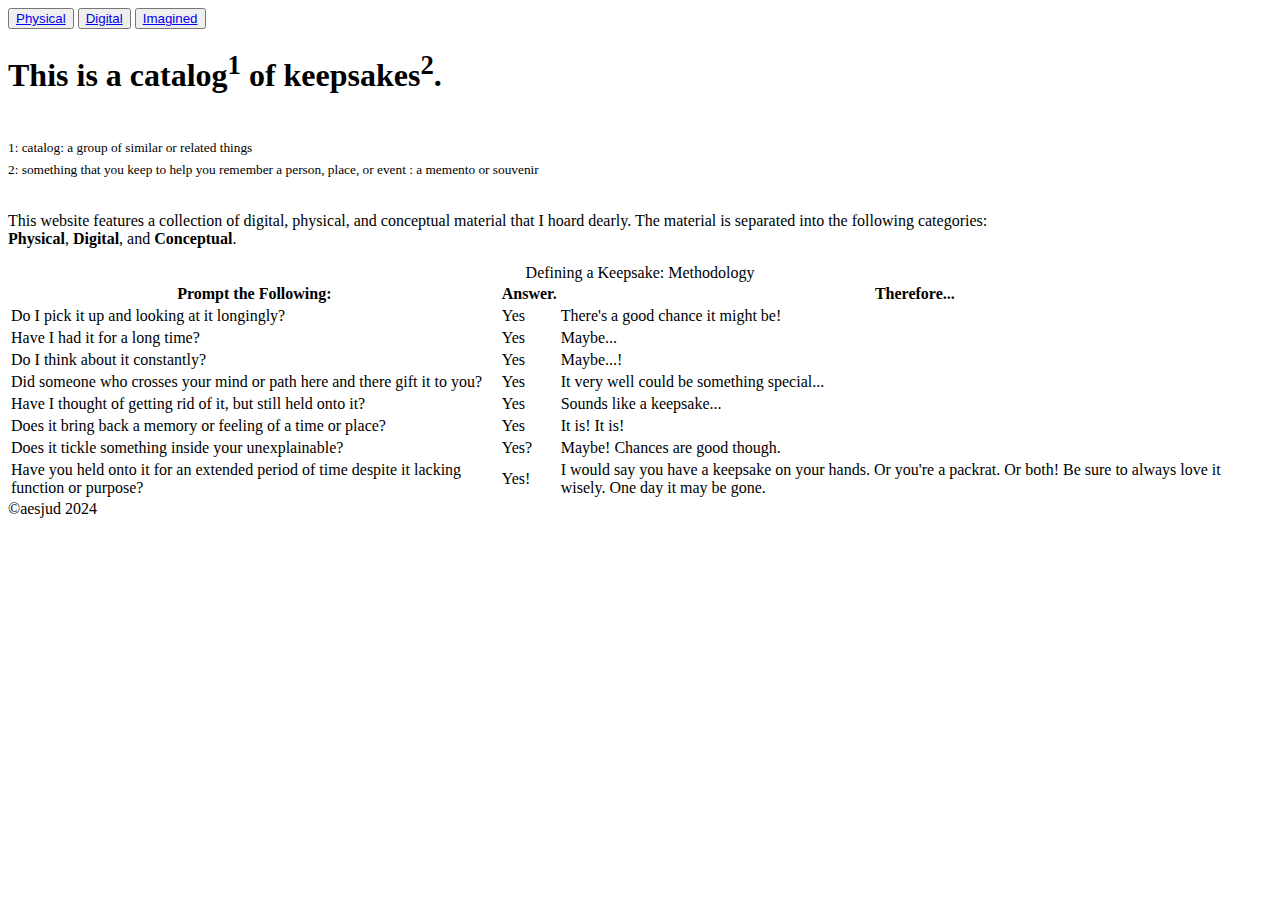
==== index.html @ 071fb3b2 "Update index.html" ====
<!doctype html>
<html lang="en">
    <head>
        <meta charset="UTF-8">
        <title>This is a catalog of keepsakes</title>
        <link rel="stylesheet" type="MyStyle.css">
    </head>

    <body>
        <nav>
            <button class="menulink"><a href="file:///Users/altar/Desktop/PRATTMSIS/Fall2024/Information_Technology/MyWebsite/Pages/people.html" target="_blank">Physical</a></button>
            <button class="menulink"><a href="file:///Users/altar/Desktop/PRATTMSIS/Fall2024/Information_Technology/MyWebsite/Pages/objects.html" target="_blank">Digital</a></button>
            <button class="menulink"><a href="file:///Users/altar/Desktop/PRATTMSIS/Fall2024/Information_Technology/MyWebsite/Pages/spaces.html" target="_blank">Imagined</a></button>
        </nav>
        <h1 id="HomepageTitle">
            This is a catalog<sup>1</sup> of keepsakes<sup>2</sup>.
        </h1>
        <p id="homepage1">
            <br><sub>1: catalog: a group of similar or related things</sub>
            <br><sub>2: something that you keep to help you remember a person, place, or event : a memento or souvenir</sub>      
        </p>

        <p><br>This website features a collection of digital, physical, and conceptual material that I hoard dearly.
            The material is separated into the following categories: <br><strong>Physical</strong>, <strong>Digital</strong>, and <strong>Conceptual</strong>.
    
    
        </p>
            <table id="table">
                <caption>
                    Defining a Keepsake: Methodology
                </caption>
                <tr>
                    <th>Prompt the Following:</th>
                    <th>Answer.</th>
                    <th>Therefore...</th>
                </tr>
                <tr>
                    <td>Do I pick it up and looking at it longingly?</td>
                    <td>Yes</td>
                    <td>There's a good chance it might be!</td>
                </tr>
                <tr>
                    <td>Have I had it for a long time?</td>
                    <td>Yes</td>
                    <td>Maybe...</td>
                </tr>
                <tr>
                    <td>Do I think about it constantly?</td>
                    <td>Yes</td>
                    <td>Maybe...!</td>
                </tr>
                <tr>
                    <td>
                        Did someone who crosses your mind or path here and there gift it to you?
                    </td>
                    <td>Yes</td>
                    <td>It very well could be something special...</td>
                </tr>
                <tr>
                    <td>
                        Have I thought of getting rid of it, but still held onto it?
                    </td>
                    <td>Yes</td>
                    <td>Sounds like a keepsake...</td>
                </tr>
                <tr>
                    <td>
                        Does it bring back a memory or feeling of a time or place?
                    </td>
                    <td>Yes</td>
                    <td>It is! It is!</td>
                </tr>
                <tr>
                    <td>Does it tickle something inside your unexplainable?</td>
                    <td>Yes?</td>
                    <td>Maybe! Chances are good though.</td>
                </tr>
                <tr>
                    <td>Have you held onto it for an extended period of time despite it lacking function or purpose?</td>
                    <td>Yes!</td>
                    <td>I would say you have a keepsake on your hands. Or you're a packrat. Or both! Be sure to always love it wisely. One day it may be gone.</td>
                </tr>
            </table>


        <footer class="footer">©aesjud 2024</footer>
    
    </body>
</html>
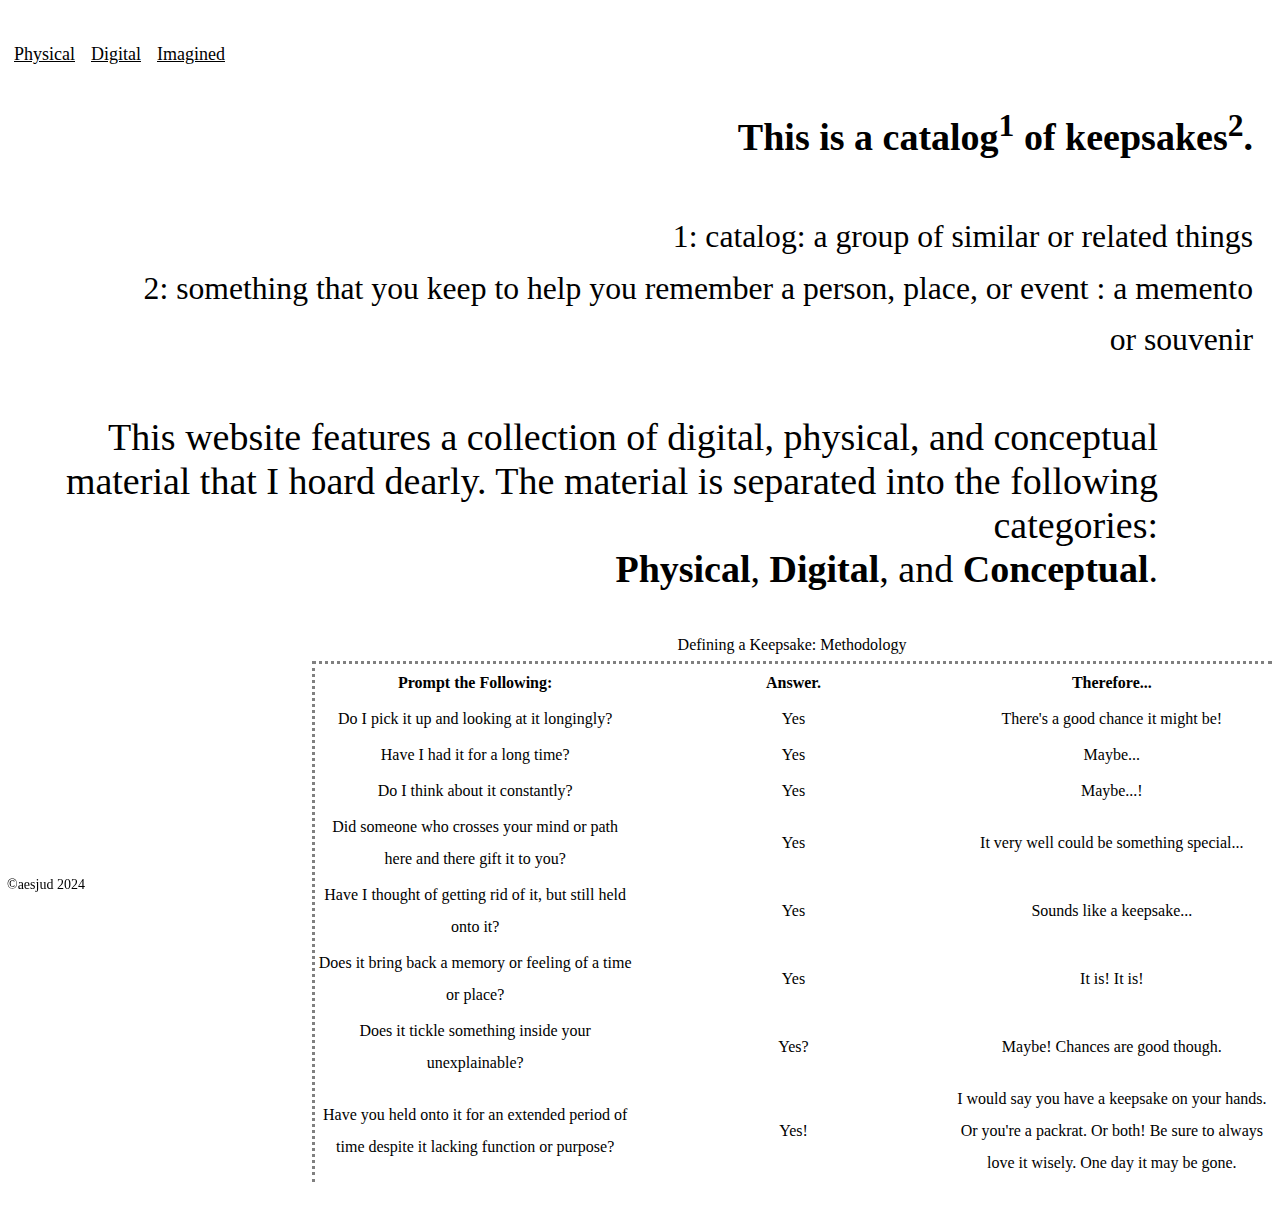
==== commit 6835592b: "Add files via upload" ====
--- a/index.html
+++ b/index.html
@@ -3,7 +3,7 @@
     <head>
         <meta charset="UTF-8">
         <title>This is a catalog of keepsakes</title>
-        <link rel="stylesheet" type="MyStyle.css">
+        <link rel="stylesheet" type="text/css" href="MyStyle.css">
     </head>
 
     <body>
@@ -86,4 +86,4 @@
         <footer class="footer">©aesjud 2024</footer>
     
     </body>
-</html>
+</html>--- a/MyStyle.css
+++ b/MyStyle.css
@@ -0,0 +1,144 @@
+h1, p {
+    text-align: right;
+    padding-right:3em;
+    font-size: 38px;
+}
+h2 {
+    text-align: left;
+}
+
+.menulink {
+        font-family: Georgia, 'Times New Roman', Times, serif;
+        padding-top: 2em;
+        padding-bottom: 1em;
+        background-color: transparent;
+        border:none;
+        font-size:18px;
+    }
+a:link{
+    color:black;
+}
+a:hover {
+    background-color: thistle;
+    color:blanchedalmond;
+    font-size:46px;
+    text-decoration:underline;
+
+}
+
+table {
+    border-style:dotted;
+    line-height:2em;
+    border-bottom:none;
+    border-right:none;
+}
+
+#table {
+    float:right;
+    width:75vw;
+    table-layout:fixed;
+    text-align: center;
+    position:relative;
+    margin-bottom:1.5em;
+
+
+}
+
+#tabletitle {
+    text-align:center;
+    padding-left:10em;
+
+}
+
+table:hover {
+    transform:scale(.95);
+    background-color: thistle;
+}
+
+
+#homepage1 {
+    float:right;
+    padding-left:3em;
+    padding-right:.5em;
+    margin-bottom:1.5em;
+    margin-top:0em;
+}
+
+#HomepageTitle{
+    float:right;
+    padding-left:3em;
+    padding-right:.5em;
+    margin-bottom:0em;
+   
+}
+
+.footer {
+position: fixed;
+     left: 0;
+     bottom: 0;
+    width: 100%;
+    padding-bottom: .5em;
+    padding-left: .5em;
+    padding-right: 3em;
+    font-size: 14px;
+    
+}
+
+#texthome {
+    float:right;
+    padding-right:5em;
+    font-size:42px;
+    margin-top:3em;
+}
+
+.audio {
+    width:25vw;
+}
+img:hover {
+transform:scale(1.75);
+}
+
+figcaption {
+    line-height: 1.5;
+}
+
+
+.column {
+float: left;
+width: 25%;
+padding: 100px;
+}
+
+.row::after {
+content: "";
+clear: both;
+display: table;
+margin-bottom:3em;
+}
+
+.column2 {
+float:left;
+width: 50%;
+padding: 15px;
+padding-top:20px;
+}
+
+.row1::after {
+content: "";
+clear: both;
+display: table;
+padding-bottom: 3em;
+margin-bottom:3em;
+}
+
+ol {
+    list-style-type:upper-roman;
+    list-style-position:outside;
+    border-style:dotted;
+    border-bottom:none;
+    }
+
+.border {
+    border-style:dotted;
+    border-bottom:none;
+}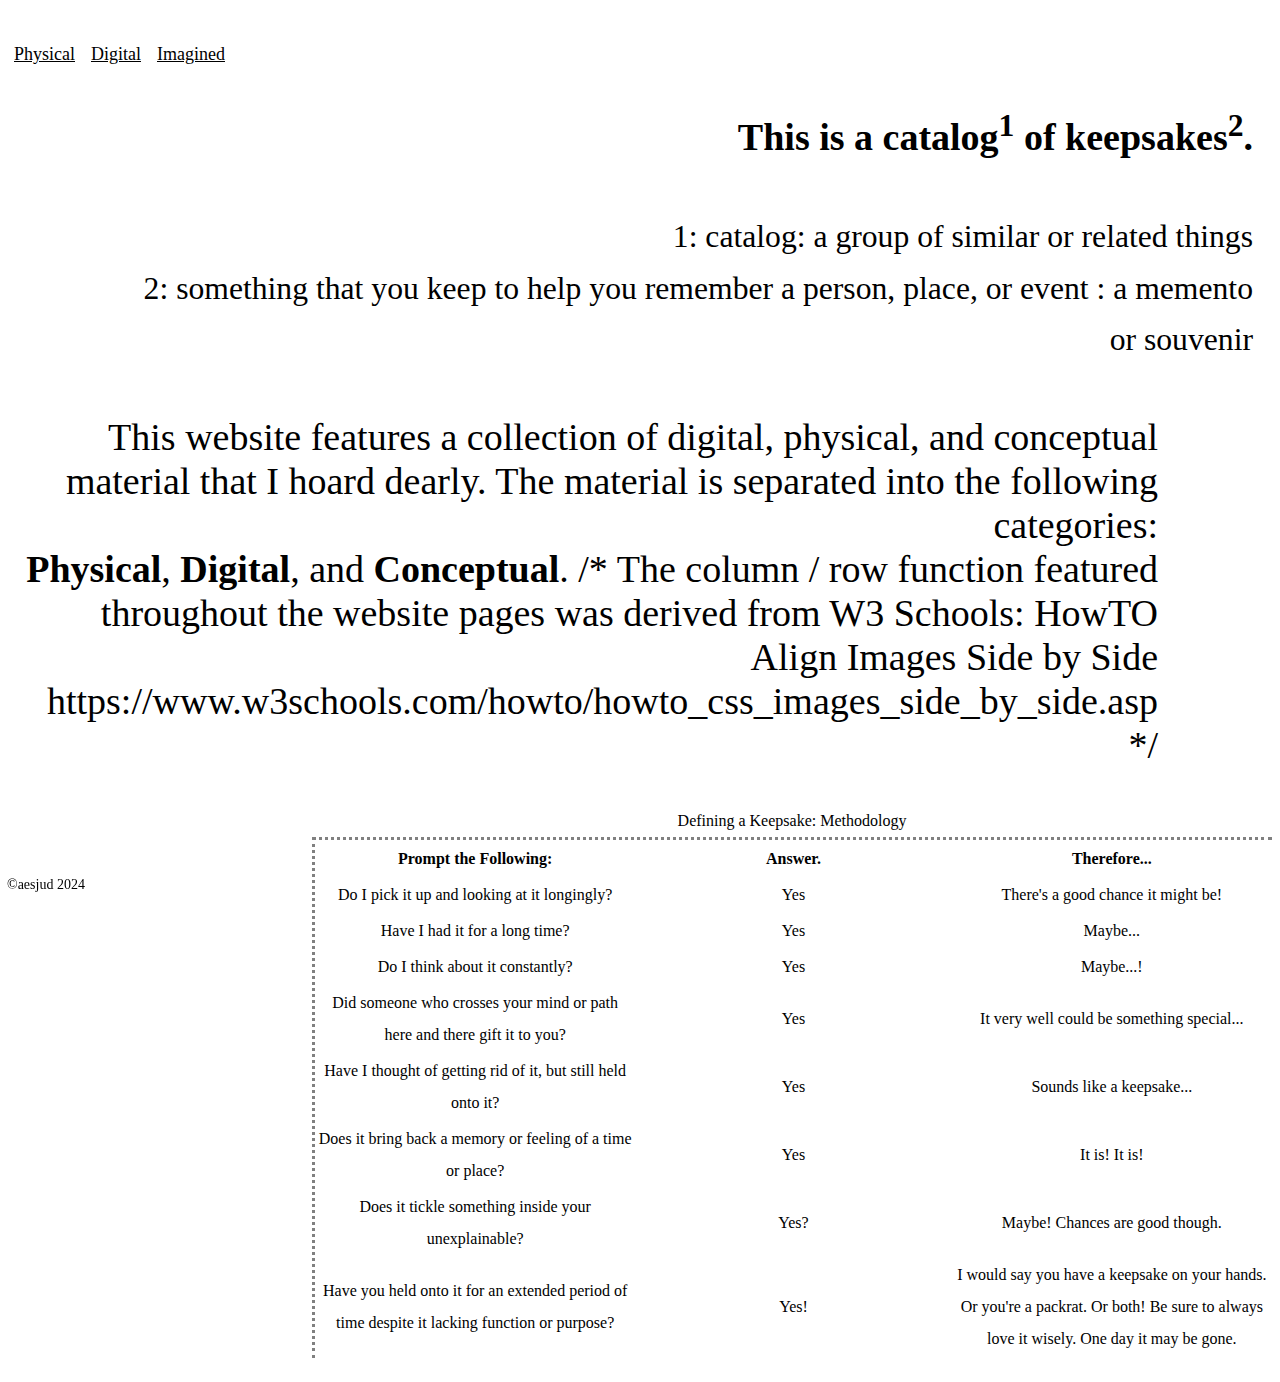
==== commit 1c5eed7d: "Update index.html" ====
--- a/index.html
+++ b/index.html
@@ -8,9 +8,9 @@
 
     <body>
         <nav>
-            <button class="menulink"><a href="file:///Users/altar/Desktop/PRATTMSIS/Fall2024/Information_Technology/MyWebsite/Pages/people.html" target="_blank">Physical</a></button>
-            <button class="menulink"><a href="file:///Users/altar/Desktop/PRATTMSIS/Fall2024/Information_Technology/MyWebsite/Pages/objects.html" target="_blank">Digital</a></button>
-            <button class="menulink"><a href="file:///Users/altar/Desktop/PRATTMSIS/Fall2024/Information_Technology/MyWebsite/Pages/spaces.html" target="_blank">Imagined</a></button>
+            <button class="menulink"><a href="physical.html" target="_blank">Physical</a></button>
+            <button class="menulink"><a href="digital.html" target="_blank">Digital</a></button>
+            <button class="menulink"><a href="imagined.html" target="_blank">Imagined</a></button>
         </nav>
         <h1 id="HomepageTitle">
             This is a catalog<sup>1</sup> of keepsakes<sup>2</sup>.
@@ -23,7 +23,10 @@
         <p><br>This website features a collection of digital, physical, and conceptual material that I hoard dearly.
             The material is separated into the following categories: <br><strong>Physical</strong>, <strong>Digital</strong>, and <strong>Conceptual</strong>.
     
-    
+    /* The column / row function featured throughout the website pages was derived from W3 Schools:
+HowTO Align Images Side by Side 
+https://www.w3schools.com/howto/howto_css_images_side_by_side.asp */
+            
         </p>
             <table id="table">
                 <caption>
@@ -86,4 +89,4 @@
         <footer class="footer">©aesjud 2024</footer>
     
     </body>
-</html>+</html>
--- a/MyStyle.css
+++ b/MyStyle.css
@@ -21,7 +21,7 @@
 a:hover {
     background-color: thistle;
     color:blanchedalmond;
-    font-size:46px;
+    font-size:26px;
     text-decoration:underline;
 
 }
@@ -102,6 +102,9 @@
     line-height: 1.5;
 }
 
+/* The column / row function was derived from W3 Schools:
+HowTO Align Images Side by Side 
+https://www.w3schools.com/howto/howto_css_images_side_by_side.asp */
 
 .column {
 float: left;
@@ -134,11 +137,16 @@
 ol {
     list-style-type:upper-roman;
     list-style-position:outside;
-    border-style:dotted;
+    line-height: 1.5em;
+    border-style: dotted;
     border-bottom:none;
     }
+
+ul {
+    list-style:none;
+}
 
 .border {
     border-style:dotted;
     border-bottom:none;
-}+}
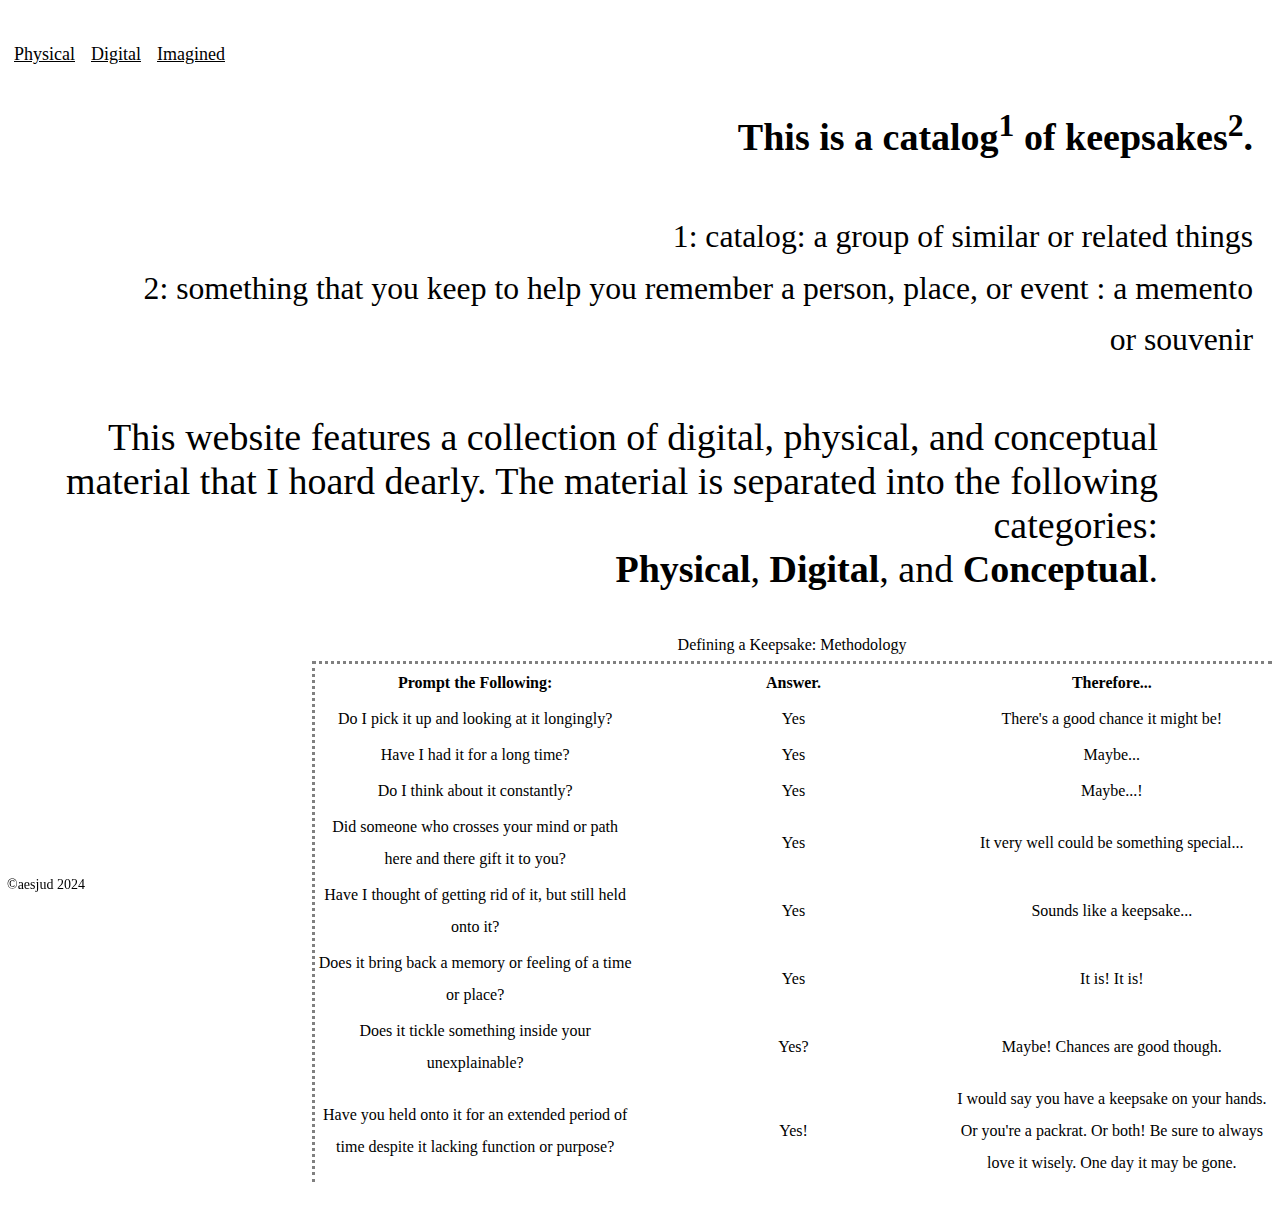
==== commit df09f382: "Update index.html" ====
--- a/index.html
+++ b/index.html
@@ -23,9 +23,9 @@
         <p><br>This website features a collection of digital, physical, and conceptual material that I hoard dearly.
             The material is separated into the following categories: <br><strong>Physical</strong>, <strong>Digital</strong>, and <strong>Conceptual</strong>.
     
-    /* The column / row function featured throughout the website pages was derived from W3 Schools:
+<!-- The column / row function featured throughout the website pages was derived from W3 Schools:
 HowTO Align Images Side by Side 
-https://www.w3schools.com/howto/howto_css_images_side_by_side.asp */
+https://www.w3schools.com/howto/howto_css_images_side_by_side.asp -->
             
         </p>
             <table id="table">
